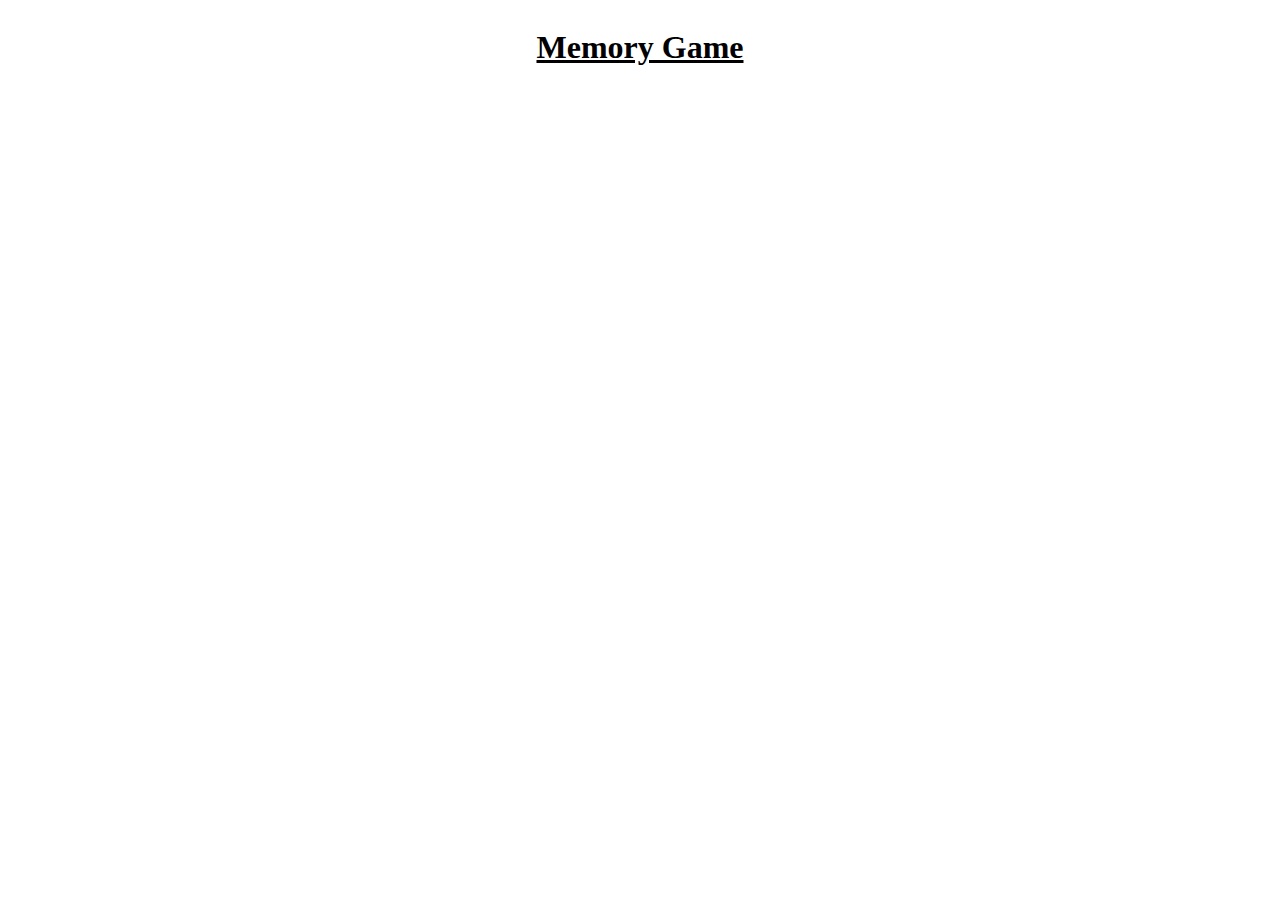
==== index.html @ 115a2361 "adding files index.html and main.js" ====
<!DOCTYPE html>
<html lang="en">
  <head>
    <meta charset="UTF-8" />
    <meta http-equiv="X-UA-Compatible" content="IE=edge" />
    <meta name="viewport" content="width=device-width, initial-scale=1.0" />
    <title>Memory Game</title>
    <style>
      .container {
        display: flex;
        justify-content: center;
      }
    </style>
  </head>
  <body>
    <span class="container"
      ><h1><u>Memory Game</u></h1></span
    >
    <script src="main.js"></script>
  </body>
</html>
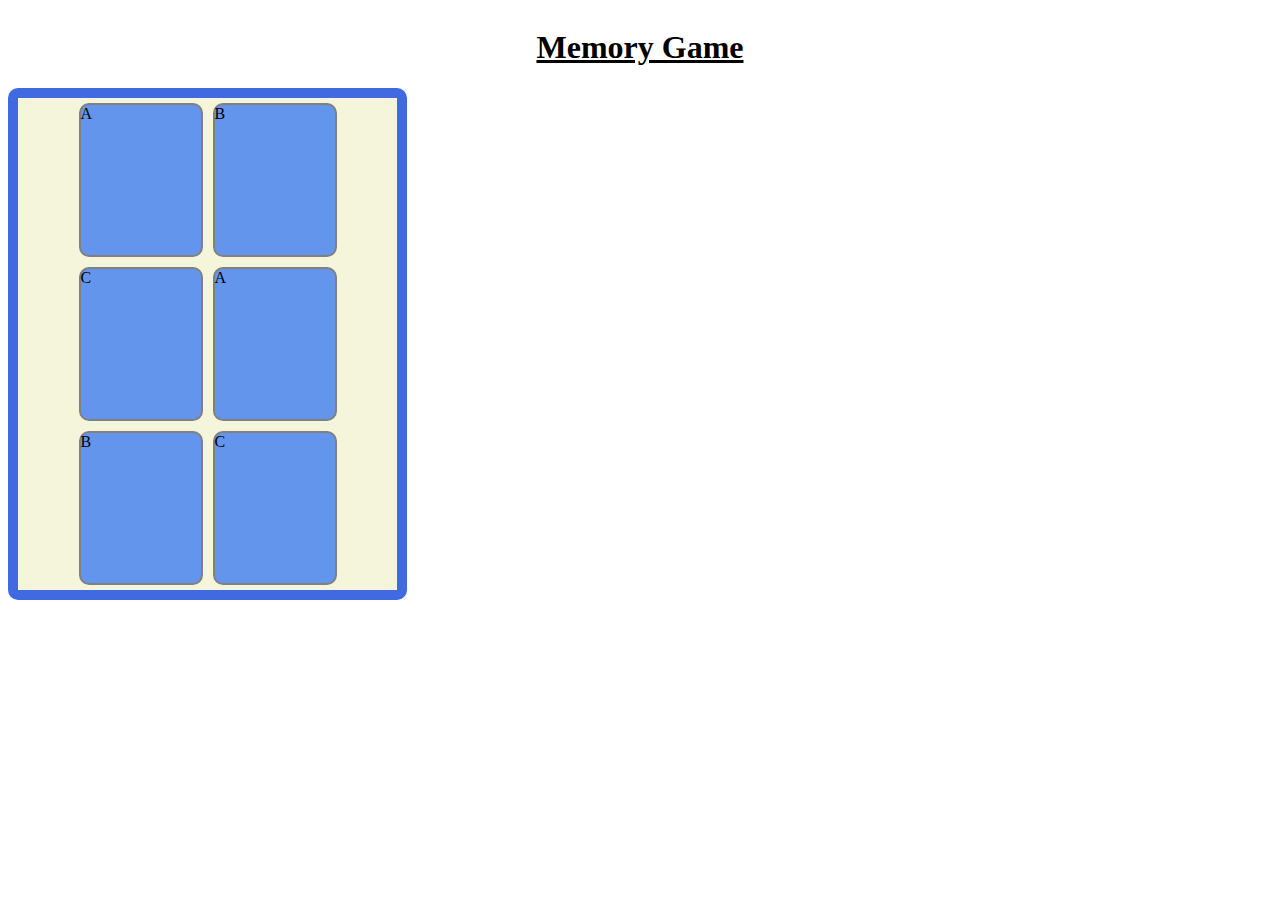
==== commit bfbbd1b3: "added cards to board" ====
--- a/index.html
+++ b/index.html
@@ -9,13 +9,34 @@
       .container {
         display: flex;
         justify-content: center;
+        flex-wrap: wrap;
+      }
+      .container #board {
+        display: flex;
+        justify-content: center;
+      }
+      .board {
+        background-color: beige;
+        border: 10px royalblue solid;
+        border-radius: 10px;
+        width: 30%;
+      }
+      .card {
+        width: 120px;
+        height: 150px;
+        background-color: cornflowerblue;
+        border-radius: 10px;
+        border: 2px grey solid;
+        margin: 5px;
       }
     </style>
   </head>
   <body>
-    <span class="container"
-      ><h1><u>Memory Game</u></h1></span
-    >
+    <div class="container">
+      <h1><u>Memory Game</u></h1>
+    </div>
+    <div id="board" class="container board"></div>
+
     <script src="main.js"></script>
   </body>
 </html>
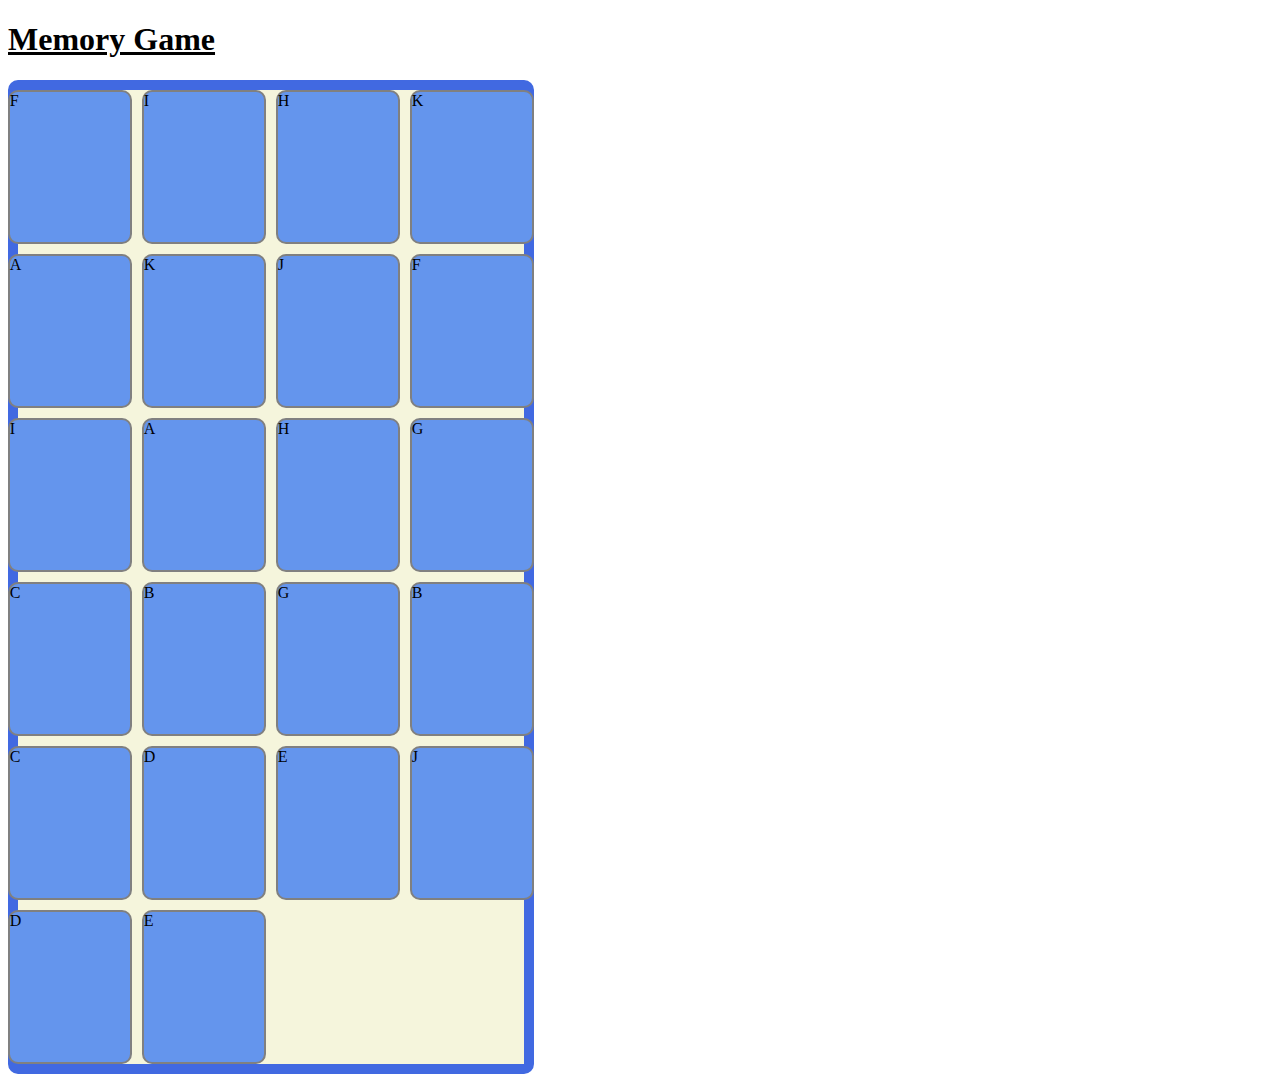
==== commit d75e92c6: ""I",   "J",   "K"" ====
--- a/index.html
+++ b/index.html
@@ -5,37 +5,13 @@
     <meta http-equiv="X-UA-Compatible" content="IE=edge" />
     <meta name="viewport" content="width=device-width, initial-scale=1.0" />
     <title>Memory Game</title>
-    <style>
-      .container {
-        display: flex;
-        justify-content: center;
-        flex-wrap: wrap;
-      }
-      .container #board {
-        display: flex;
-        justify-content: center;
-      }
-      .board {
-        background-color: beige;
-        border: 10px royalblue solid;
-        border-radius: 10px;
-        width: 30%;
-      }
-      .card {
-        width: 120px;
-        height: 150px;
-        background-color: cornflowerblue;
-        border-radius: 10px;
-        border: 2px grey solid;
-        margin: 5px;
-      }
-    </style>
+    <link rel="stylesheet" href="style.css" />
   </head>
   <body>
-    <div class="container">
-      <h1><u>Memory Game</u></h1>
-    </div>
-    <div id="board" class="container board"></div>
+    <!-- <div class="container"> -->
+    <h1><u>Memory Game</u></h1>
+    <div id="board" class="container"></div>
+    <!-- </div> -->
 
     <script src="main.js"></script>
   </body>
--- a/style.css
+++ b/style.css
@@ -0,0 +1,27 @@
+      .container {
+        display: grid;
+        grid-template-columns: 1fr 1fr 1fr 1fr;
+        gap: 10px;
+         justify-content: center;
+        flex-wrap: wrap; 
+        width: 40%;
+      }
+      
+      #board {
+        background-color: beige;
+        border: 10px royalblue solid;
+        border-radius: 10px;
+        /*width: 30%;*/
+      }
+      .card {
+        width: 120px;
+        height: 150px;
+        background-color: cornflowerblue;
+        border-radius: 10px;
+        border: 2px grey solid;
+        /*margin: 5px;*/
+      }
+      .card:hover{
+        cursor: pointer;
+        box-shadow: 0 0 11px blue; ;
+      }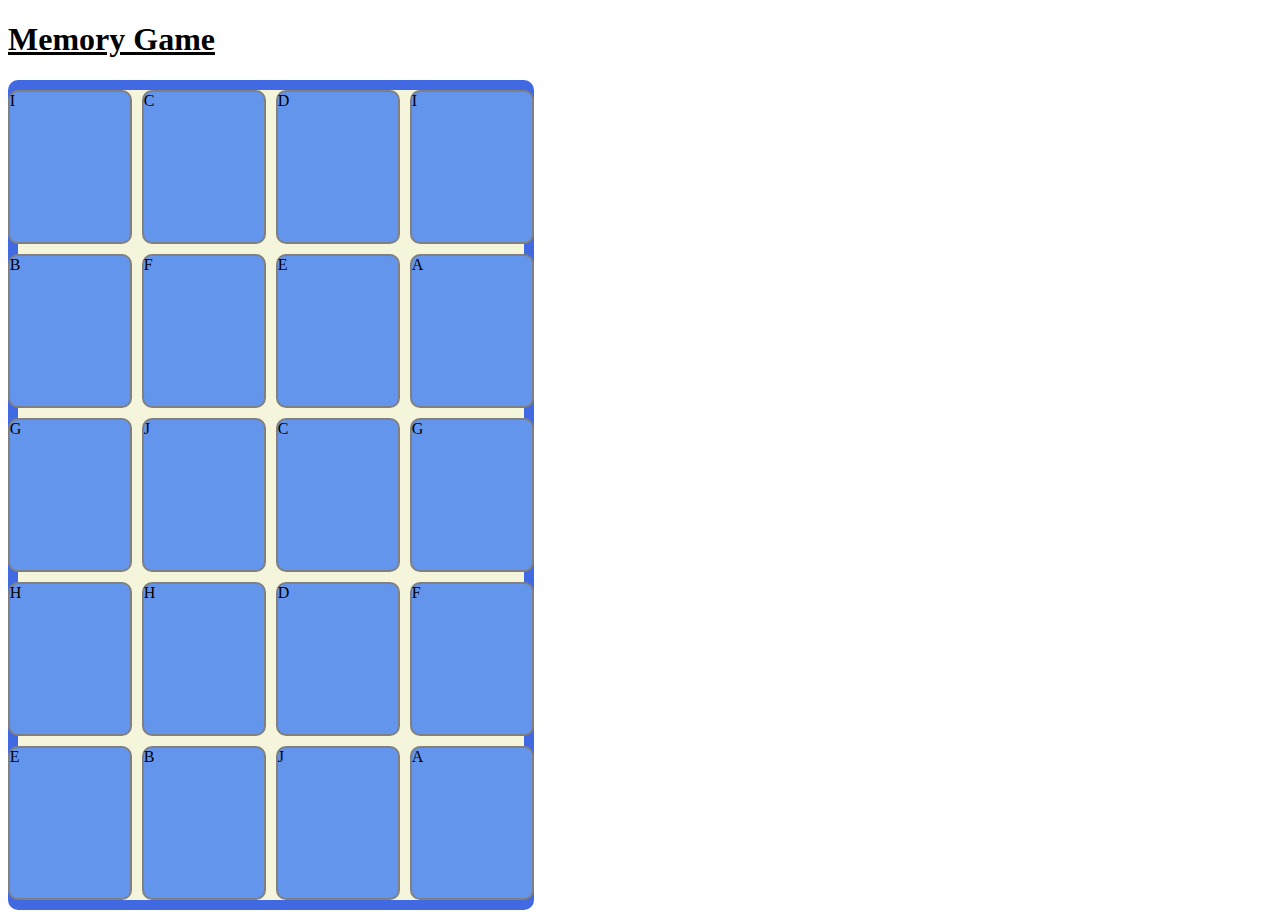
==== commit e959487c: "card hover" ====
--- a/index.html
+++ b/index.html
@@ -8,10 +8,8 @@
     <link rel="stylesheet" href="style.css" />
   </head>
   <body>
-    <!-- <div class="container"> -->
     <h1><u>Memory Game</u></h1>
     <div id="board" class="container"></div>
-    <!-- </div> -->
 
     <script src="main.js"></script>
   </body>
--- a/style.css
+++ b/style.css
@@ -23,5 +23,5 @@
       }
       .card:hover{
         cursor: pointer;
-        box-shadow: 0 0 11px blue; ;
+        box-shadow: 0 0 11px rgb(93, 93, 168); ;
       }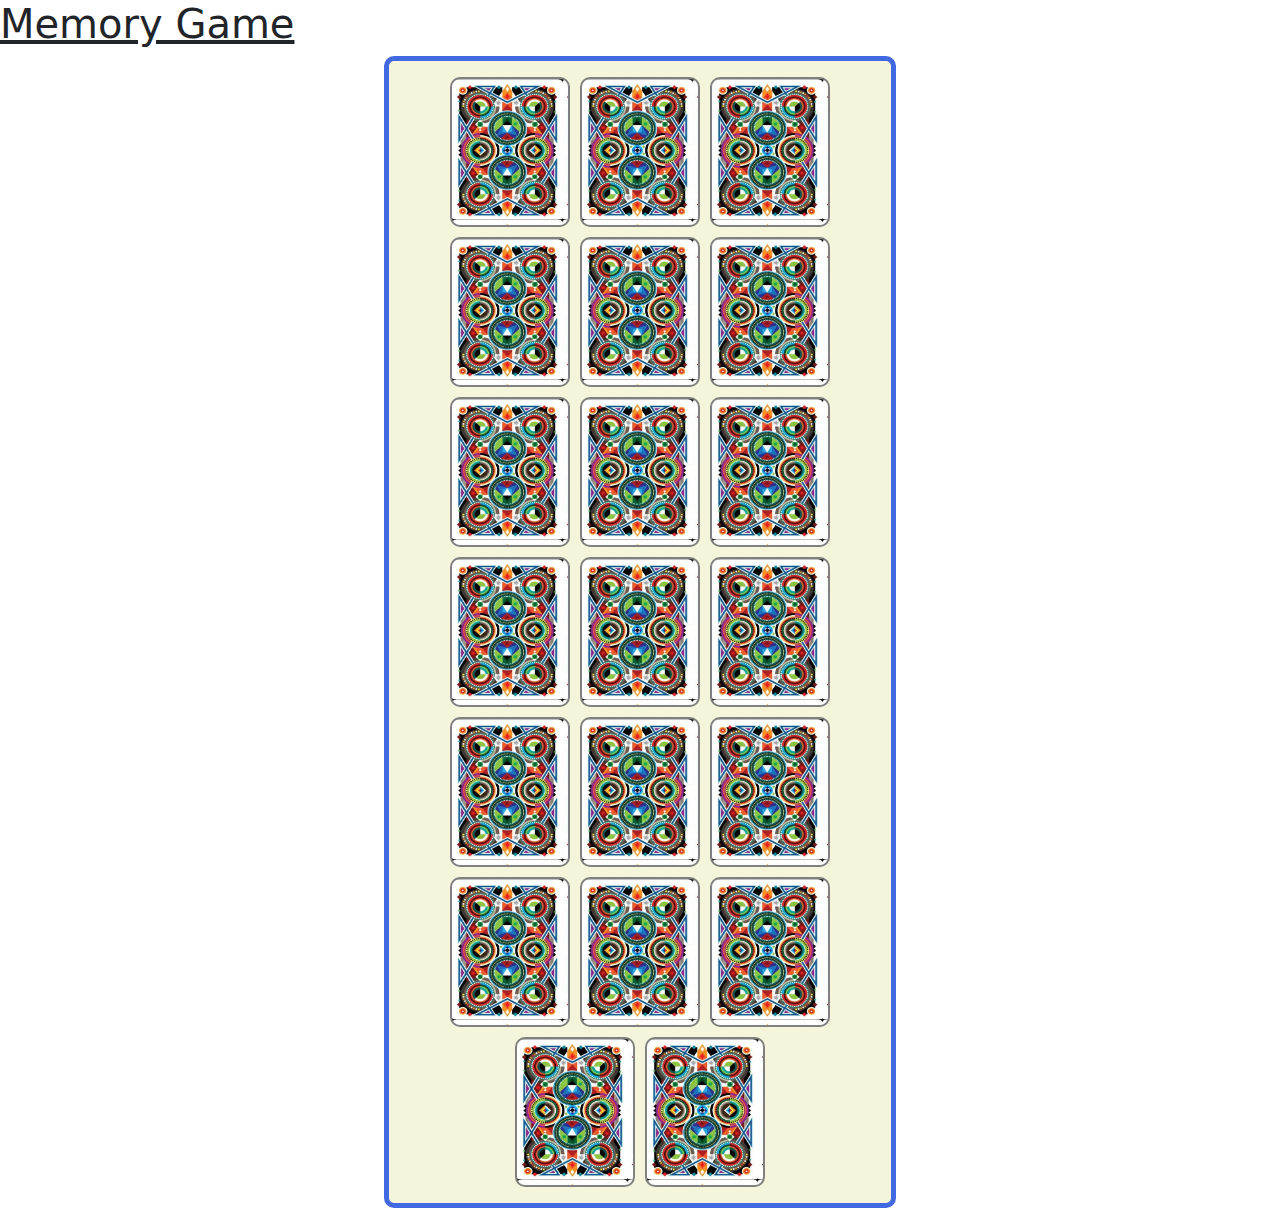
==== commit 18d05284: "working game" ====
--- a/index.html
+++ b/index.html
@@ -5,12 +5,17 @@
     <meta http-equiv="X-UA-Compatible" content="IE=edge" />
     <meta name="viewport" content="width=device-width, initial-scale=1.0" />
     <title>Memory Game</title>
+    <link
+      href="https://cdn.jsdelivr.net/npm/bootstrap@5.1.3/dist/css/bootstrap.min.css"
+      rel="stylesheet"
+    />
     <link rel="stylesheet" href="style.css" />
   </head>
   <body>
     <h1><u>Memory Game</u></h1>
-    <div id="board" class="container"></div>
+    <div id="board" class="container d-flex p-3"></div>
 
+    <script src="https://cdn.jsdelivr.net/npm/bootstrap@5.1.3/dist/js/bootstrap.bundle.min.js"></script>
     <script src="main.js"></script>
   </body>
 </html>
--- a/style.css
+++ b/style.css
@@ -9,16 +9,18 @@
       
       #board {
         background-color: beige;
-        border: 10px royalblue solid;
+        border: 5px royalblue solid;
         border-radius: 10px;
         /*width: 30%;*/
       }
       .card {
         width: 120px;
         height: 150px;
-        background-color: cornflowerblue;
+        background-image: url("cardBack.jpg");
+        background-size: 110px 140px;
         border-radius: 10px;
         border: 2px grey solid;
+        padding: 60px 40px 40px 45px;
         /*margin: 5px;*/
       }
       .card:hover{
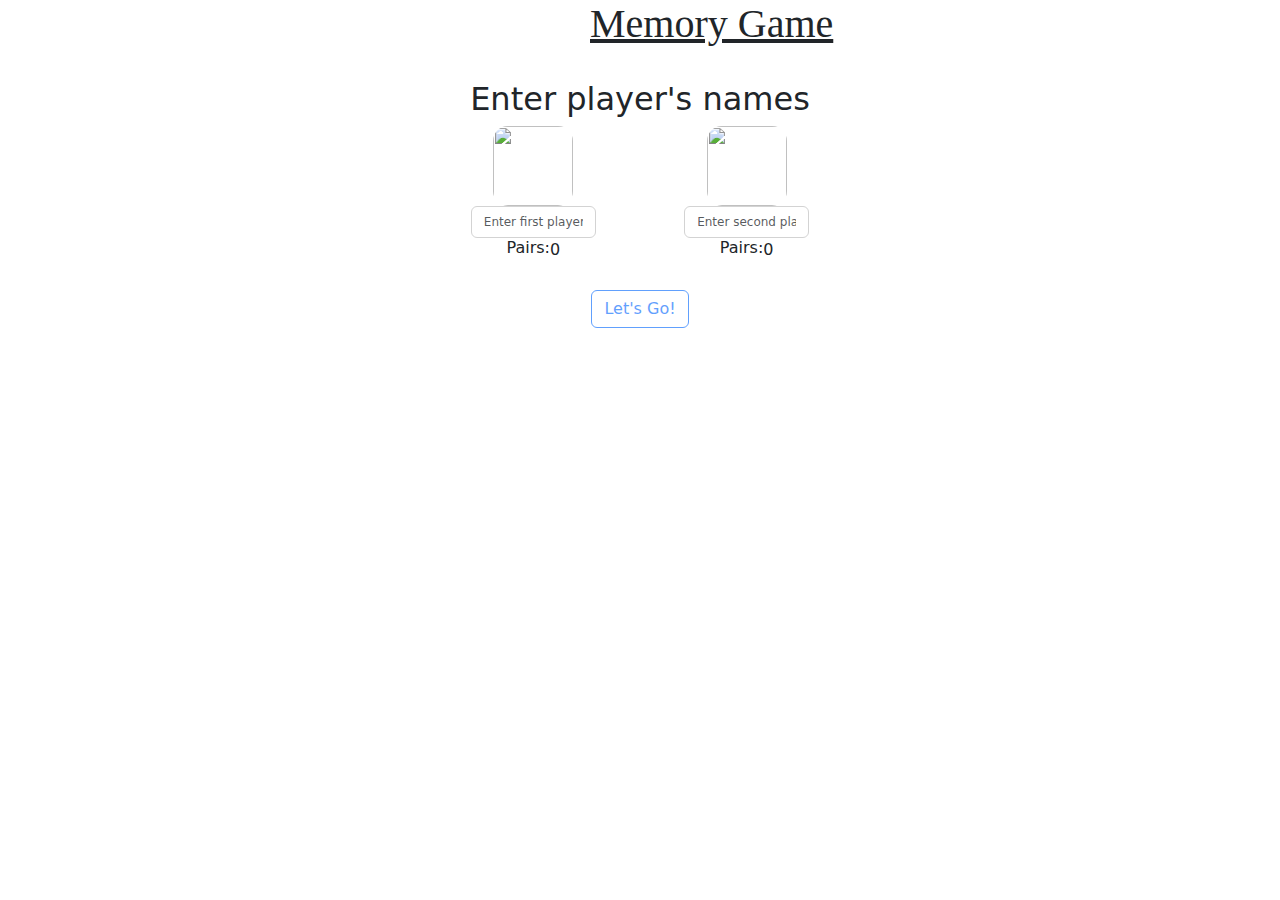
==== commit 911a4814: "finished game" ====
--- a/index.html
+++ b/index.html
@@ -9,11 +9,73 @@
       href="https://cdn.jsdelivr.net/npm/bootstrap@5.1.3/dist/css/bootstrap.min.css"
       rel="stylesheet"
     />
+    <link rel="stylesheet" href="fireworks.scss" />
     <link rel="stylesheet" href="style.css" />
   </head>
   <body>
-    <h1><u>Memory Game</u></h1>
-    <div id="board" class="container d-flex p-3"></div>
+    <h1 style="margin-left: 590px"><u>Memory Game</u></h1>
+    <br />
+    <div id="players" class="container-fluid">
+      <div class="row justify-content-center">
+        <div id="activePlayer" class="col-12 d-flex justify-content-center">
+          <h2>Enter player's names</h2>
+        </div>
+      </div>
+      <div class="row justify-content-center">
+        <div class="col-2 d-flex justify-content-center">
+          <img name="player" src="./Images/p1.JPG" />
+        </div>
+        <div class="col-2 d-flex justify-content-center">
+          <img name="player" src="./Images/p2.JPG" />
+        </div>
+      </div>
+      <div class="row justify-content-center">
+        <div class="col-2 d-flex justify-content-center">
+          <input
+            id="player1"
+            class="form-control"
+            placeholder="Enter first player's name"
+            onfocusout="checkNames()"
+            oninput="checkNames()"
+          />
+        </div>
+        <div class="col-2 d-flex justify-content-center">
+          <input
+            id="player2"
+            class="form-control"
+            placeholder="Enter second player's name"
+            onfocusout="checkNames()"
+            oninput="checkNames()"
+          />
+        </div>
+      </div>
+      <div class="row justify-content-center">
+        <div class="col-2 d-flex justify-content-center">
+          <h6>Pairs:</h6>
+          <label id="p1Pairs"> 0</label>
+        </div>
+        <div class="col-2 d-flex justify-content-center">
+          <h6>Pairs:</h6>
+          <label id="p2Pairs"> 0</label>
+        </div>
+      </div>
+      <br />
+      <div class="row justify-content-center">
+        <button
+          type="button"
+          class="btn btn-outline-primary"
+          disabled
+          id="startGame"
+          onclick="init()"
+        >
+          Let's Go!
+        </button>
+      </div>
+      <br />
+    </div>
+    <br />
+
+    <div id="board" class="container d-flaex p-3" hidden></div>
 
     <script src="https://cdn.jsdelivr.net/npm/bootstrap@5.1.3/dist/js/bootstrap.bundle.min.js"></script>
     <script src="main.js"></script>
--- a/style.css
+++ b/style.css
@@ -1,29 +1,65 @@
-      .container {
-        display: grid;
-        grid-template-columns: 1fr 1fr 1fr 1fr;
-        gap: 10px;
-         justify-content: center;
-        flex-wrap: wrap; 
-        width: 40%;
-      }
-      
-      #board {
-        background-color: beige;
-        border: 5px royalblue solid;
-        border-radius: 10px;
-        /*width: 30%;*/
-      }
-      .card {
-        width: 120px;
-        height: 150px;
-        background-image: url("cardBack.jpg");
-        background-size: 110px 140px;
-        border-radius: 10px;
-        border: 2px grey solid;
-        padding: 60px 40px 40px 45px;
-        /*margin: 5px;*/
-      }
-      .card:hover{
-        cursor: pointer;
-        box-shadow: 0 0 11px rgb(93, 93, 168); ;
-      }+.container {
+  display: grid;
+  grid-template-columns: repeat(auto-fill, 125px);
+  gap: 10px;
+    justify-content: center;
+  flex-wrap: wrap; 
+  width: 80%;
+}
+
+h1 {
+  font-family: 'Sriracha', cursive;
+}
+
+
+#board {
+  background-color: beige;
+  border: 5px rgb(196, 238, 231) solid;
+  border-radius: 10px;
+}
+
+.card {
+  width: 120px;
+  height: 150px;
+  background-color: transparent;
+  background-size: 110px 140px;
+  border-radius: 10px;
+  border: 2px grey solid;
+  padding: 60px 40px 40px 45px;
+  color: white;
+  perspective: 1000px;
+}
+
+.card:hover{
+  cursor: pointer;
+  box-shadow: 0 0 11px rgb(93, 93, 168); ;
+}
+
+#player active{
+  font-weight: bold;
+  font-family: 'Lakki Reddy', cursive;
+}
+
+#player nonActive{
+  font-weight: bold;
+}
+
+[name="player"]{
+  width: 80px;
+  height: 80px;
+  border-radius: 15px;
+}
+
+#player1,#player2{
+  font-size: 12px;
+  border-color: lightgrey;
+  width: 125px;
+}
+
+.activePlayer{
+  border: plum solid 8px;
+}
+
+#startGame{
+  width: auto;
+}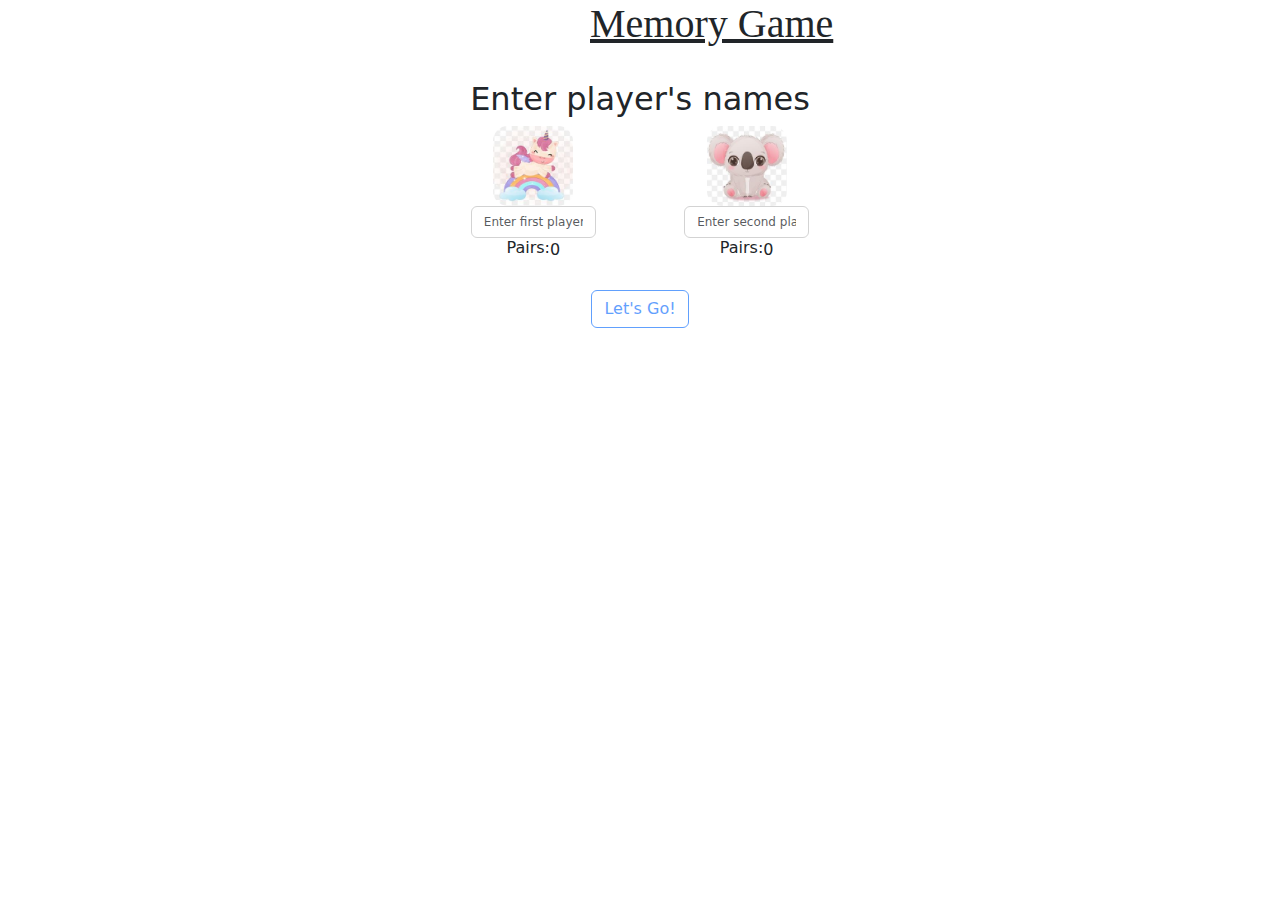
==== commit 2e11b18a: "all" ====
--- a/index.html
+++ b/index.html
@@ -9,7 +9,6 @@
       href="https://cdn.jsdelivr.net/npm/bootstrap@5.1.3/dist/css/bootstrap.min.css"
       rel="stylesheet"
     />
-    <link rel="stylesheet" href="fireworks.scss" />
     <link rel="stylesheet" href="style.css" />
   </head>
   <body>
